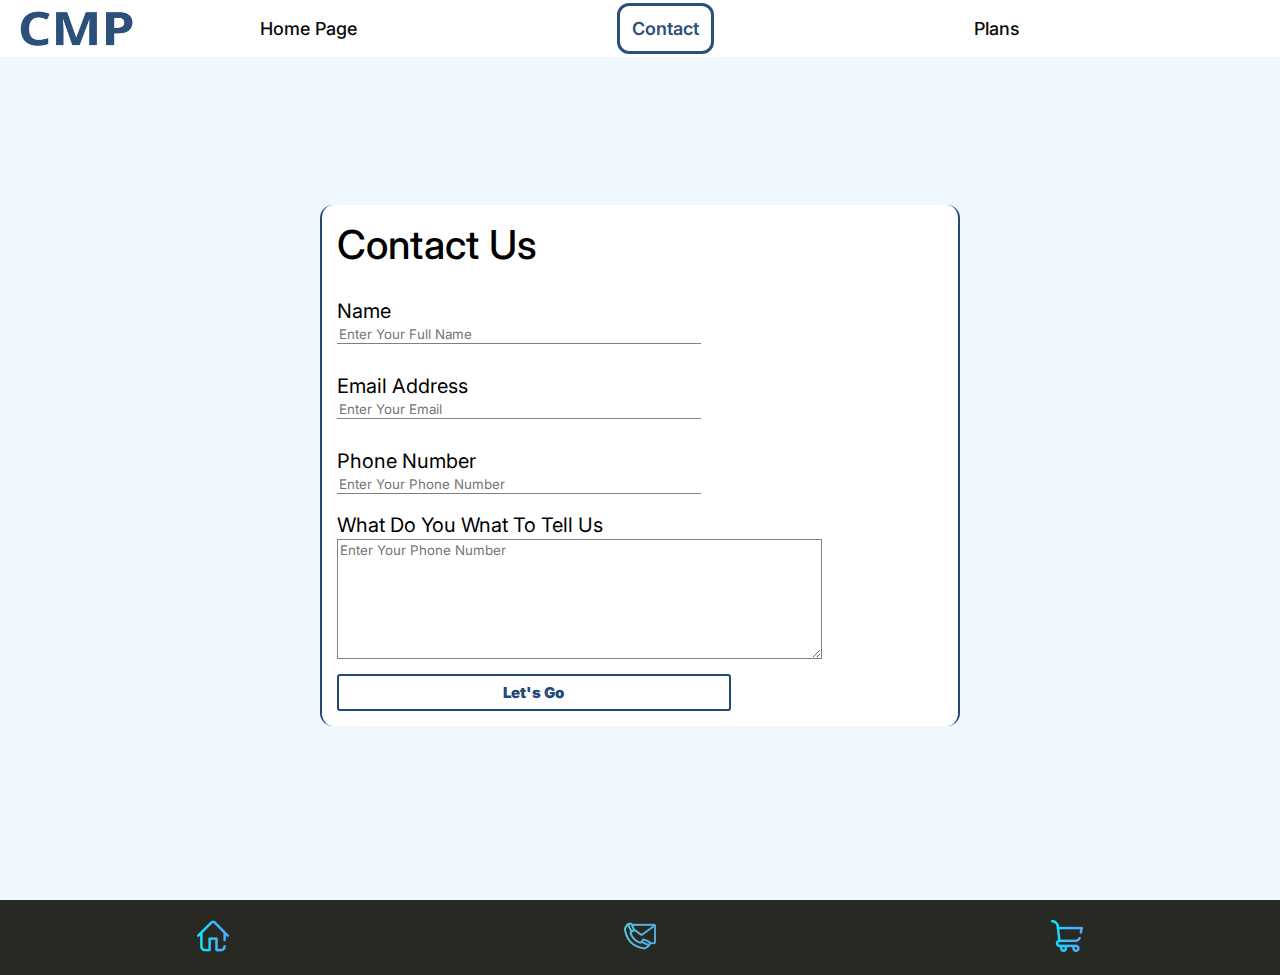
==== contact-us page.html @ c35ff42a "Addition Of The Contact Page" ====
<!DOCTYPE html>
<html lang="en">
<head>
    <meta charset="UTF-8">
    <meta http-equiv="X-UA-Compatible" content="IE=edge">
    <meta name="viewport" content="width=device-width, initial-scale=1.0">
    <link rel="stylesheet" href="./css-contact page/contact-page.css">
    <link rel="icon" href="./images/contact-mail.png" type="image/icon type">
    <title>Computer Malware Protaction | Contact Us</title>
</head>
<body>
    <div style="position:absolute;">
        <header>
            <nav>
                <ul class="ul_haeder">
                    <img src="./images/logo.png">
                    <a href="./index.html"><li>Home Page</li></a>
                    <a href="./contact-us page.html"><li id="li_contact_page" style="font-weight: 600;">Contact</li></a> 
                    <a href="./plan-page.html"><li>Plans</li></a>

                </ul>
            </nav>
        </header>
    </div>

        <section>
            <div class="container">
                <div class="form" style="padding:15px;">
                    <form>
                        <p style="font-size: 40px; font-weight: 500;">Contact Us</p>
                        <div class="all_input_class">
                            <p>Name</p>
                            <input class="input" type="text" placeholder="Enter Your Full Name" required>
                        </div> 
                        <div class="all_input_class">
                            <p>Email Address</p>
                            <input class="input" type="email" placeholder="Enter Your Email" required>
                        </div> 
                        <div class="all_input_class">
                            <p>Phone Number</p>
                            <input class="input" type="tel" placeholder="Enter Your Phone Number" required>
                        </div> 
                        <div class="all_input_class" id="textaria">
                            <p>What Do You Wnat To Tell Us</p>
                            <textarea class="input" type="tel" placeholder="Enter Your Phone Number" style="border: 1px solid grey; height: 120px; width: 80%; max-width: 80%; max-height: 120px;"></textarea>
                        </div>
                        <button type="submit" class="sent">Let's Go</button>
                        
                    </form>
                </div>
            </div>
        </section>


        <footer>
            <ul class="ul_footer">
                <a href="./index.html"><img src="./images/./home.png" class="social_media"></a>
                <a href="./contact-us page.html"><img src="./images/contact-mail.png" class="social_media"></a> 
                <a href="./plan-page.html"><img src="./images/shopping-cart.png" class="social_media"></a>
            </ul>
        </footer>
    
</body>
</html>
---- css-contact page/contact-page.css ----
@import url('https://fonts.googleapis.com/css2?family=Epilogue:wght@700&family=Inter:wght@400;700&display=swap');
@import url('https://fonts.googleapis.com/css2?family=Lexend+Deca&display=swap');
  
*{
    font-family: 'Inter', sans-serif;
    box-sizing: border-box;
    margin: 0px;
}

body {
    width: 100%;
    height: 100vh;

    margin: 0px;

    text-align: center;

    background-color: aliceblue;
}



header {
    width: 100%;
    height: 57px;

    display: grid;


}


nav {
    width: 100%;
    height: 100%;
    display: grid;
    justify-items: start;
}

.ul_haeder {
    width: 100%;
    height: 57px;

    margin: 0%;
    padding: 0%;
    
    display: flex;
    justify-content: space-evenly;
    align-items: center;

    background-color: white;
    opacity: 0.96;
    position: fixed;
}

.ul_haeder li {
    font-size: 18px;
    font-weight: 500;
    font-family: 'Inter', sans-serif;
    color: black;
    list-style: none;
    cursor: pointer;
    text-decoration: none;
}

.ul_haeder a {
    text-decoration: none;
}

#li_contact_page {
    padding: 12px;
    
    border-radius:12px;
    
    background-color:#ffff;
    color: #254975;
    border: 3px solid #254975;

    transition: all 200ms 0ms;
}


.ul_haeder img {
    width: 113px;
    height: 35px;
    position: absolute;
    left: 20px;
    z-index: 3;
}



section {
    display: grid;
    place-items: center;
    width: 100%;
    height: 100%;
}

.container {
    width: 50%; 
    display: flex; 
    align-items: center; 
    justify-content: flex-start; 
    height: 545px;
}
.form {
    text-align: left;
    width: 100%;
    margin-top: 30px;
    background-color: white;
    padding: 40px;
    border-radius: 13px;
    border-left: 2px solid #254975;
    border-right: 2px solid #254975;
}
form {
    height: 100%;
    width: 100%;
}
.input {
    width: 60%;
    outline: none;
    border: none;
    border-bottom: 1px solid grey;
    margin-top: 2px;
}

.all_input_class{
    text-align: left;
    margin-top: 30px;
}
.all_input_class p{
    color: black;
    font-size: 20px;
}

#textaria {
    margin-top: 19px;
    margin-bottom: 11px;
}

.sent {
    width: 65%;
    padding: 7px;
    background-color: white;
    border-radius: 3px;
    border: 2px solid #254975;
    color: #254975;
    font-weight: 900;
    font-size: 15px;
    transition: all 200ms 0ms;
    cursor: pointer;
}
.sent:hover {
    background-color: #254975;
    color: white;
}


.text {
    width: 50%;
    margin-top: 30px;
}

footer {
    width: 100%;
    height: 75px;
    position: relative;
    bottom: 0;
    display: grid;
    place-items: center;
    background-color:#282922;
}


.ul_footer {
    width: 100%;

    padding: 0px;

    display: flex;
    justify-content: space-around;
    align-items: center;
}
.ul_footer li {
    list-style: none;
}



.social_media{
    width: 32px;
    height: 32px;
    cursor: pointer;
}
/*hovers*/

.perchuse:hover {
    width: 90%;
    height: 35px;

    background-color: #254975;
    border: 3px solid #254975;
    color: white;
}

#li_plan_page:hover {
    padding: 10px;
    background-color: #254975;
    color: #ffff;
}







@media only screen and (max-width: 826px){
    .ul_haeder img {
        display: none;
    }
}


@media only screen and (max-width:922px){
    .container {
        width: 70%;
    }
}

@media only screen and (max-width:770px){
    .container {
        width: 80%;
    }
}

@media only screen and (max-width:600px){
    .container {
        width: 90%;
    }
}
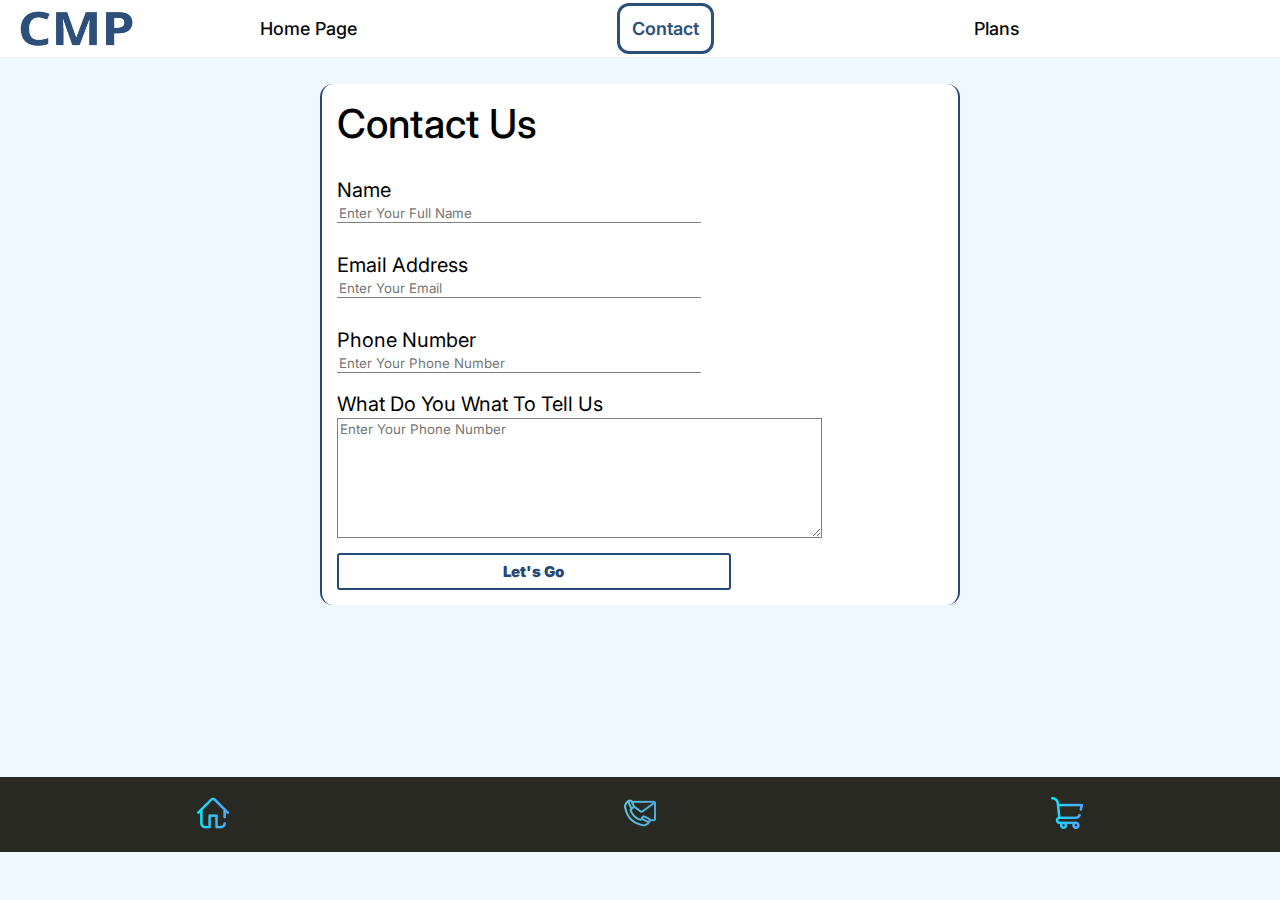
==== commit a906fa2a: "Update contact-us page.html" ====
--- a/contact-us page.html
+++ b/contact-us page.html
@@ -9,7 +9,7 @@
     <title>Computer Malware Protaction | Contact Us</title>
 </head>
 <body>
-    <div style="position:absolute;">
+    <div>
         <header>
             <nav>
                 <ul class="ul_haeder">
@@ -61,4 +61,4 @@
         </footer>
     
 </body>
-</html>+</html>
--- a/css-contact page/contact-page.css
+++ b/css-contact page/contact-page.css
@@ -9,7 +9,7 @@
 
 body {
     width: 100%;
-    height: 100vh;
+    height: fit-content;
 
     margin: 0px;
 
@@ -166,6 +166,7 @@
 footer {
     width: 100%;
     height: 75px;
+    margin-top: 175px;
     position: relative;
     bottom: 0;
     display: grid;
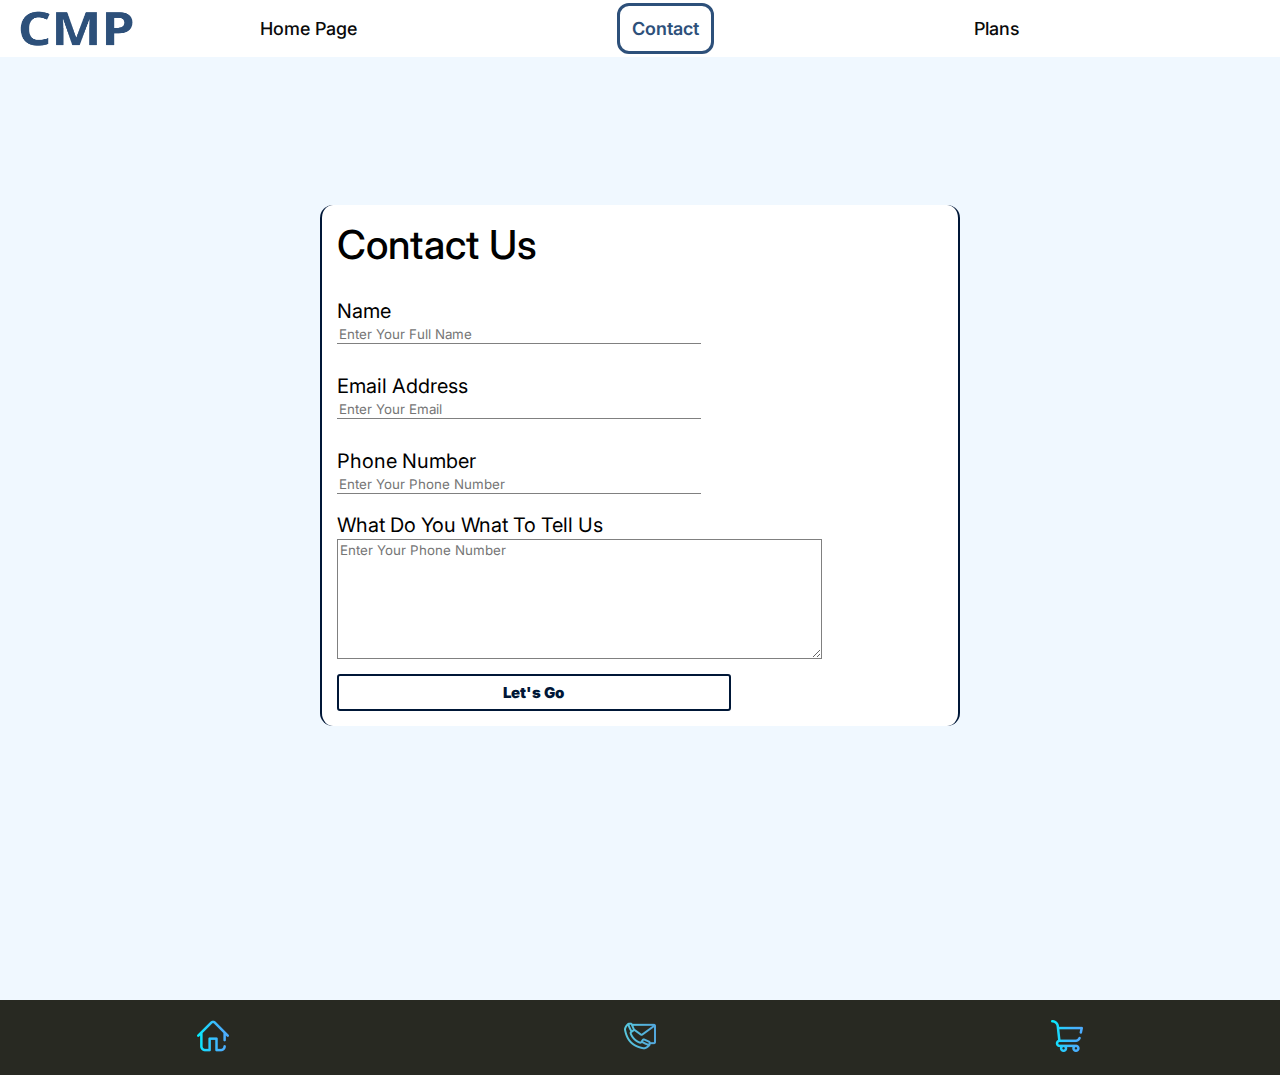
==== commit 51e2f28d: "Add files via upload" ====
--- a/contact-us page.html
+++ b/contact-us page.html
@@ -9,7 +9,7 @@
     <title>Computer Malware Protaction | Contact Us</title>
 </head>
 <body>
-    <div>
+    <div style="position:absolute;">
         <header>
             <nav>
                 <ul class="ul_haeder">
@@ -51,7 +51,6 @@
             </div>
         </section>
 
-
         <footer>
             <ul class="ul_footer">
                 <a href="./index.html"><img src="./images/./home.png" class="social_media"></a>
@@ -61,4 +60,4 @@
         </footer>
     
 </body>
-</html>
+</html>--- a/css-contact page/contact-page.css
+++ b/css-contact page/contact-page.css
@@ -9,7 +9,7 @@
 
 body {
     width: 100%;
-    height: fit-content;
+    height: 100vh;
 
     margin: 0px;
 
@@ -80,6 +80,7 @@
 }
 
 
+
 .ul_haeder img {
     width: 113px;
     height: 35px;
@@ -111,8 +112,8 @@
     background-color: white;
     padding: 40px;
     border-radius: 13px;
-    border-left: 2px solid #254975;
-    border-right: 2px solid #254975;
+    border-left: 2px solid #001737;
+    border-right: 2px solid #001737;
 }
 form {
     height: 100%;
@@ -145,15 +146,15 @@
     padding: 7px;
     background-color: white;
     border-radius: 3px;
-    border: 2px solid #254975;
-    color: #254975;
+    border: 2px solid #001737;
+    color: #001737;
     font-weight: 900;
     font-size: 15px;
     transition: all 200ms 0ms;
     cursor: pointer;
 }
 .sent:hover {
-    background-color: #254975;
+    background-color: #001737;
     color: white;
 }
 
@@ -166,7 +167,7 @@
 footer {
     width: 100%;
     height: 75px;
-    margin-top: 175px;
+    margin-top: 100px;
     position: relative;
     bottom: 0;
     display: grid;
@@ -206,7 +207,7 @@
     color: white;
 }
 
-#li_plan_page:hover {
+#li_contact_page:hover {
     padding: 10px;
     background-color: #254975;
     color: #ffff;
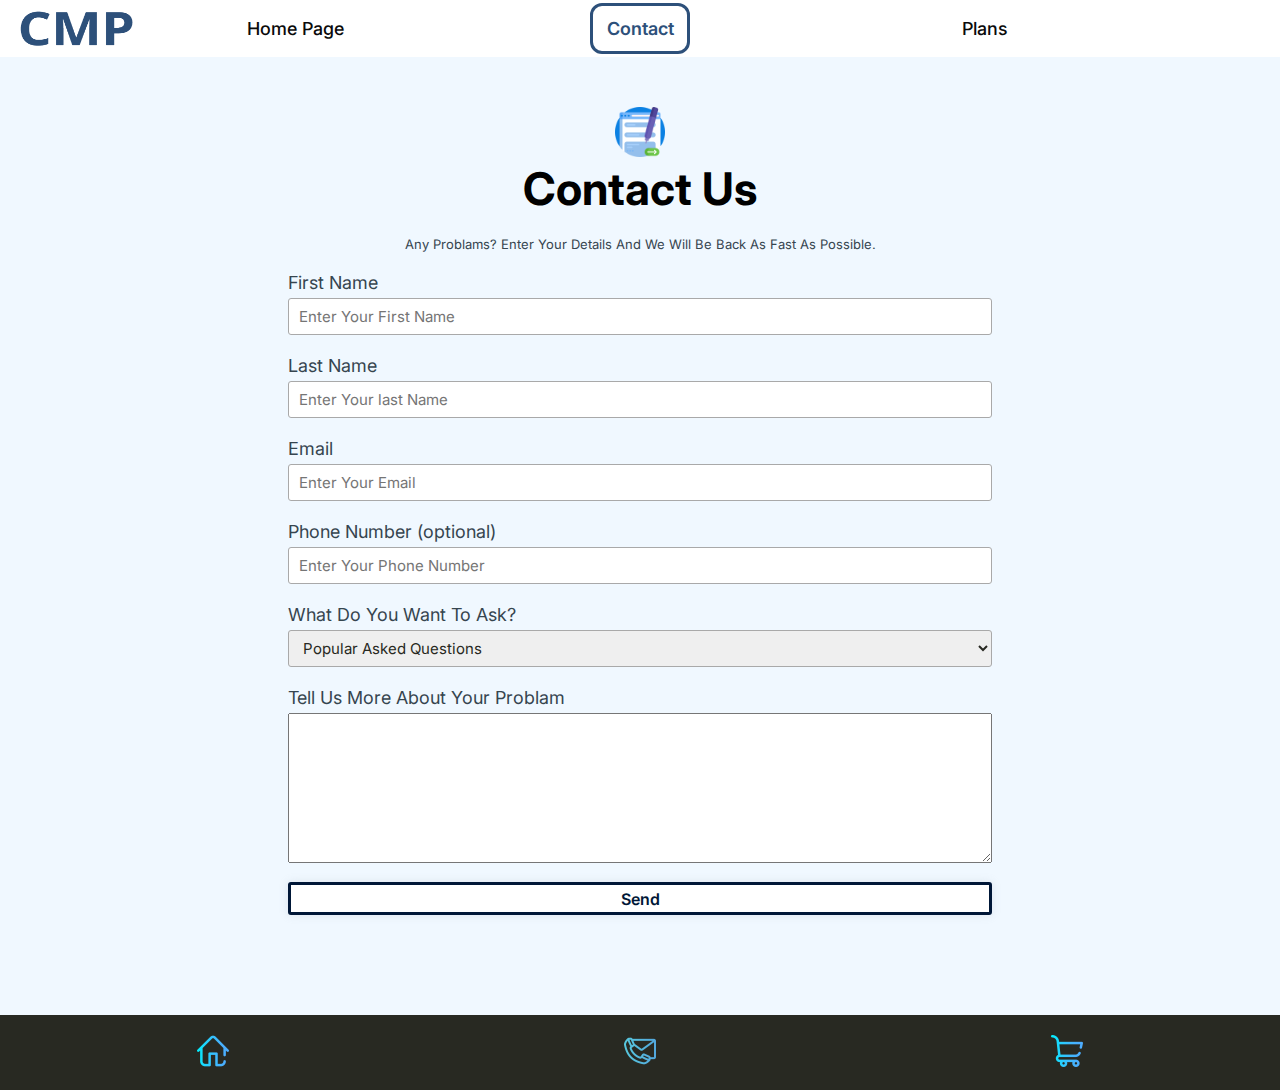
==== commit 587d6ef7: "contact page added changes" ====
--- a/contact-us page.html
+++ b/contact-us page.html
@@ -9,7 +9,7 @@
     <title>Computer Malware Protaction | Contact Us</title>
 </head>
 <body>
-    <div style="position:absolute;">
+    <div>
         <header>
             <nav>
                 <ul class="ul_haeder">
@@ -23,33 +23,61 @@
         </header>
     </div>
 
-        <section>
-            <div class="container">
-                <div class="form" style="padding:15px;">
-                    <form>
-                        <p style="font-size: 40px; font-weight: 500;">Contact Us</p>
-                        <div class="all_input_class">
-                            <p>Name</p>
-                            <input class="input" type="text" placeholder="Enter Your Full Name" required>
-                        </div> 
-                        <div class="all_input_class">
-                            <p>Email Address</p>
-                            <input class="input" type="email" placeholder="Enter Your Email" required>
-                        </div> 
-                        <div class="all_input_class">
-                            <p>Phone Number</p>
-                            <input class="input" type="tel" placeholder="Enter Your Phone Number" required>
-                        </div> 
-                        <div class="all_input_class" id="textaria">
-                            <p>What Do You Wnat To Tell Us</p>
-                            <textarea class="input" type="tel" placeholder="Enter Your Phone Number" style="border: 1px solid grey; height: 120px; width: 80%; max-width: 80%; max-height: 120px;"></textarea>
-                        </div>
-                        <button type="submit" class="sent">Let's Go</button>
+    <main>
+        <section class="section">
+            <form class="contact">
+                <img src="./images/contact-form (1).png" style="width: 50px; height: 50px;">
+                <h1>Contact Us</h1>
+                <p>Any Problams? Enter Your Details And We Will Be Back As Fast As Possible.</p>
+
+                <div class="div_input_and_text">
+                    <p>First Name</p>
+                    <input class="input" type="text" placeholder="Enter Your First Name" required>
+                </div>
+
+                
+                <div class="div_input_and_text">
+                    <p>Last Name</p>
+                    <input class="input" type="text" placeholder="Enter Your last Name" required>
+                </div>
+
                         
-                    </form>
+                <div class="div_input_and_text">
+                    <p>Email</p>
+                    <input class="input" type="email" placeholder="Enter Your Email" required>
                 </div>
-            </div>
+
+                        
+                <div class="div_input_and_text">
+                    <p>Phone Number (optional)</p>
+                    <input class="input" type="text" placeholder="Enter Your Phone Number">
+                </div>
+
+                <div class="div_input_and_text">
+                    <p>What Do You Want To Ask?</p>
+                    <select class="input" required>
+                        <option value="" hidden>Popular Asked Questions</option>
+                        <option class="question" value="1">Having Issues With My Order</option>
+                        <option class="question" value="2">Where Can I Find My Order?</option>
+                        <option class="question" value="3">I Would Like To Change My Order</option>
+                        <option class="question" value="4">I Would Like To Cancel My Order</option>
+                        <option class="question" value="5">I Have A Question About The One Of The Plans</option>
+                        <option class="question" value="6">Having Problams With My Installation</option>
+                        <option class="question" value="7">How Can I Update My AntiVirus?</option>
+                        <option class="question" value="8">I Can't Update My AntiVirus</option>
+                        <option class="question" value="9">Other</option>
+                    </select>
+                </div>
+
+                <div class="div_input_and_text">
+                    <p>Tell Us More About Your Problam</p>
+                    <textarea class="textarea"></textarea>
+                </div>
+
+                <button class="button" type="submit">Send</button>
+            </form>
         </section>
+    </main>
 
         <footer>
             <ul class="ul_footer">
--- a/css-contact page/contact-page.css
+++ b/css-contact page/contact-page.css
@@ -61,6 +61,7 @@
     list-style: none;
     cursor: pointer;
     text-decoration: none;
+    width: 100px;
 }
 
 .ul_haeder a {
@@ -89,80 +90,95 @@
     z-index: 3;
 }
 
-
-
-section {
+main {
+    width: 100%;
+}
+
+.section {
     display: grid;
     place-items: center;
-    width: 100%;
-    height: 100%;
-}
-
-.container {
-    width: 50%; 
-    display: flex; 
-    align-items: center; 
-    justify-content: flex-start; 
-    height: 545px;
-}
-.form {
+    margin-top: 50px;
+}
+
+.section h1 {
+    font-size: 45px;
+
+}
+
+.section p {
+    font-size: 13px;
+    color: #36454F;
+    margin: 20px;
+    text-align: center;
+}
+
+
+.contact {
+    width: 55%;
+}
+
+
+.div_input_and_text { 
+    width: 100%;
+}
+
+.div_input_and_text p{
+    margin: 20px 0px 5px 0px;
     text-align: left;
-    width: 100%;
-    margin-top: 30px;
-    background-color: white;
-    padding: 40px;
-    border-radius: 13px;
-    border-left: 2px solid #001737;
-    border-right: 2px solid #001737;
-}
-form {
-    height: 100%;
-    width: 100%;
-}
+    font-size: 18px;
+}
+
 .input {
-    width: 60%;
-    outline: none;
-    border: none;
-    border-bottom: 1px solid grey;
-    margin-top: 2px;
-}
-
-.all_input_class{
-    text-align: left;
-    margin-top: 30px;
-}
-.all_input_class p{
-    color: black;
-    font-size: 20px;
-}
-
-#textaria {
-    margin-top: 19px;
-    margin-bottom: 11px;
-}
-
-.sent {
-    width: 65%;
-    padding: 7px;
-    background-color: white;
+    width: 100%;
+    height: 37px;
+
+    padding-left: 10px;
+    
+    border: 1px solid darkgrey;
     border-radius: 3px;
-    border: 2px solid #001737;
+
+    color: #282922;
+    font-size: 15px;
+}
+
+.question {
+    color: #282922;
+}
+
+
+
+.textarea {
+    width: 100%;
+    max-width: 100%;
+    height: 150px;
+    max-height: 250px;
+
+    padding-left: 5px;
+
+    font-size: 16px;
+}
+
+
+
+.button {
+    width: 100%;
+    height: 33px;
+
+    margin-top: 15px;
+
+    border-radius: 3px;
+
+    background-color: #ffff;
+    border: 3px solid #001737;
+    box-shadow: 0px 0px 10px #959da533;
+    font-family:'Inter', sans-serif;
+    font-weight: 600;
+    font-size: 16px;
     color: #001737;
-    font-weight: 900;
-    font-size: 15px;
+    cursor: pointer;
     transition: all 200ms 0ms;
-    cursor: pointer;
-}
-.sent:hover {
-    background-color: #001737;
-    color: white;
-}
-
-
-.text {
-    width: 50%;
-    margin-top: 30px;
-}
+}
+
 
 footer {
     width: 100%;
@@ -198,13 +214,19 @@
 }
 /*hovers*/
 
-.perchuse:hover {
-    width: 90%;
-    height: 35px;
-
-    background-color: #254975;
-    border: 3px solid #254975;
+.button:hover {
+
+    background-color: #001737;
+    border: 3px solid #001737;
     color: white;
+}
+
+.input:focus {
+    outline: 2px #282922 solid;
+}
+
+.textarea:focus {
+    outline: 2px #282922 solid;
 }
 
 #li_contact_page:hover {
@@ -225,31 +247,24 @@
     }
 }
 
-
-@media only screen and (max-width:922px){
-    .container {
+@media only screen and (max-width: 900px){
+    .contact {
         width: 70%;
     }
 }
-
-@media only screen and (max-width:770px){
-    .container {
-        width: 80%;
-    }
-}
-
-@media only screen and (max-width:600px){
-    .container {
+    
+@media only screen and (max-width: 557px){
+    .contact {
         width: 90%;
     }
-}  
-
-
-
-
-
-
-
-
-
-
+}
+
+
+
+
+
+
+
+
+
+
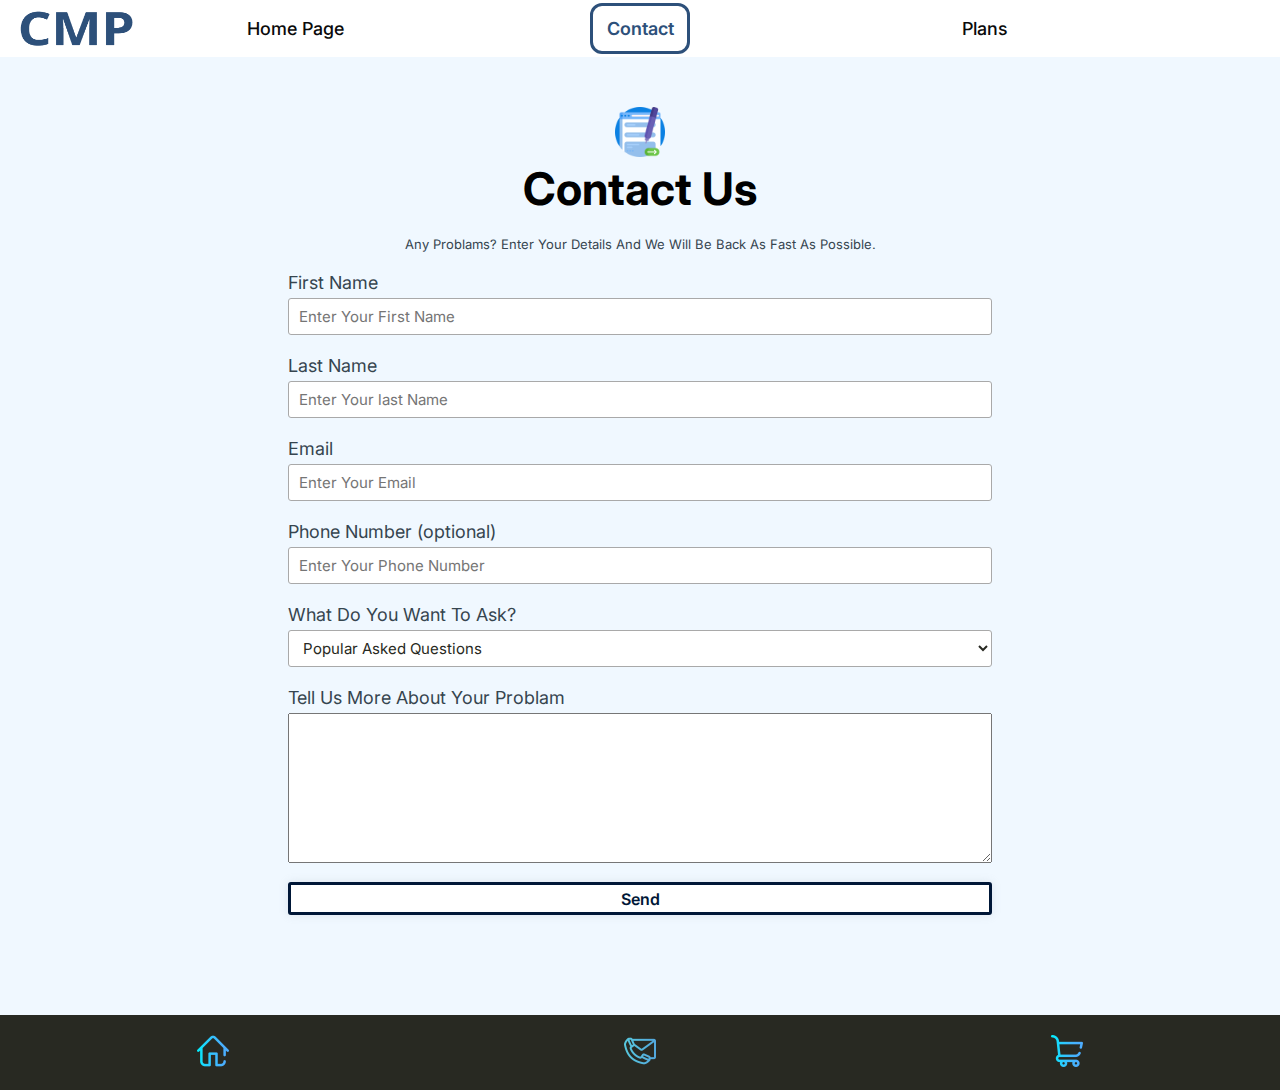
==== commit 230624b7: "contact pade added changes" ====
--- a/contact-us page.html
+++ b/contact-us page.html
@@ -50,7 +50,7 @@
                         
                 <div class="div_input_and_text">
                     <p>Phone Number (optional)</p>
-                    <input class="input" type="text" placeholder="Enter Your Phone Number">
+                    <input class="input" type="tel" placeholder="Enter Your Phone Number">
                 </div>
 
                 <div class="div_input_and_text">
--- a/css-contact page/contact-page.css
+++ b/css-contact page/contact-page.css
@@ -134,6 +134,7 @@
 
     padding-left: 10px;
     
+    background-color: white;
     border: 1px solid darkgrey;
     border-radius: 3px;
 
